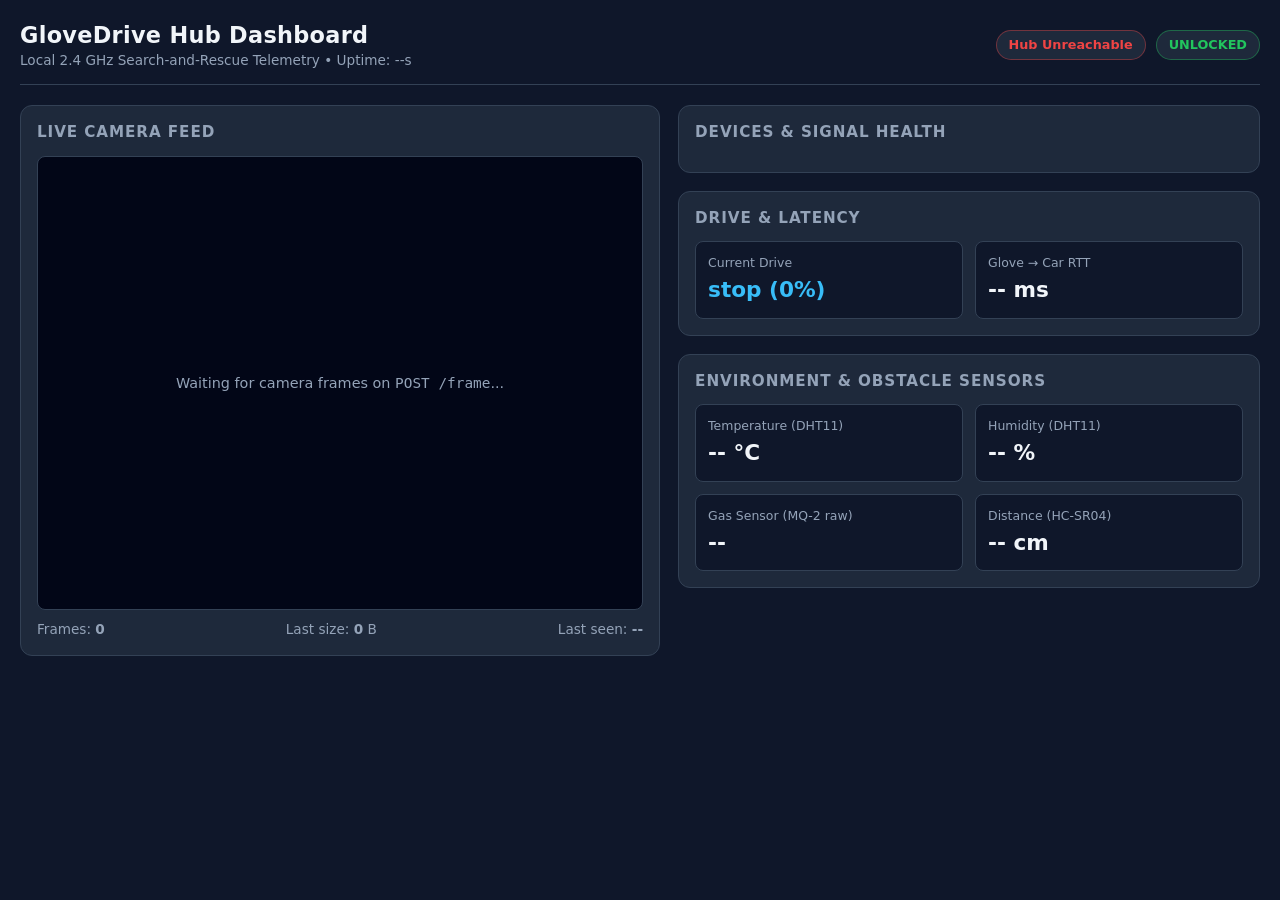
==== hub/app/dashboard.html @ 98b73a55 "Add live web telemetry dashboard at GET /" ====
<!DOCTYPE html>
<html lang="en">
<head>
  <meta charset="UTF-8" />
  <meta name="viewport" content="width=device-width, initial-scale=1.0" />
  <title>GloveDrive Telemetry Dashboard</title>
  <style>
    :root {
      --bg: #0f172a;
      --panel: #1e293b;
      --border: #334155;
      --text: #f1f5f9;
      --muted: #94a3b8;
      --green: #22c55e;
      --red: #ef4444;
      --amber: #f59e0b;
      --blue: #38bdf8;
    }
    * { box-sizing: border-box; margin: 0; padding: 0; }
    body {
      font-family: system-ui, -apple-system, Segoe UI, Roboto, sans-serif;
      background: var(--bg);
      color: var(--text);
      padding: 20px;
      line-height: 1.4;
    }
    header {
      display: flex;
      flex-wrap: wrap;
      justify-content: space-between;
      align-items: center;
      gap: 12px;
      margin-bottom: 20px;
      padding-bottom: 14px;
      border-bottom: 1px solid var(--border);
    }
    h1 { font-size: 1.4rem; font-weight: 700; letter-spacing: 0.3px; }
    .sub { color: var(--muted); font-size: 0.85rem; }
    .badges { display: flex; gap: 10px; align-items: center; }
    .badge {
      padding: 5px 12px;
      border-radius: 999px;
      font-size: 0.8rem;
      font-weight: 600;
      background: var(--panel);
      border: 1px solid var(--border);
    }
    .badge.ok { color: var(--green); border-color: rgba(34,197,94,0.4); }
    .badge.warn { color: var(--amber); border-color: rgba(245,158,11,0.4); }
    .badge.bad { color: var(--red); border-color: rgba(239,68,68,0.4); }

    .grid {
      display: grid;
      grid-template-columns: 1.1fr 1fr;
      gap: 18px;
    }
    @media (max-width: 900px) {
      .grid { grid-template-columns: 1fr; }
    }
    .card {
      background: var(--panel);
      border: 1px solid var(--border);
      border-radius: 12px;
      padding: 16px;
    }
    .card h2 {
      font-size: 0.95rem;
      text-transform: uppercase;
      letter-spacing: 0.06em;
      color: var(--muted);
      margin-bottom: 12px;
    }
    .stack { display: flex; flex-direction: column; gap: 18px; }

    .cam-box {
      width: 100%;
      aspect-ratio: 4 / 3;
      background: #020617;
      border: 1px solid var(--border);
      border-radius: 8px;
      display: flex;
      align-items: center;
      justify-content: center;
      overflow: hidden;
      position: relative;
    }
    .cam-box img {
      width: 100%;
      height: 100%;
      object-fit: contain;
      display: none;
    }
    .cam-placeholder { color: var(--muted); font-size: 0.9rem; text-align: center; padding: 16px; }
    .cam-meta {
      display: flex;
      justify-content: space-between;
      margin-top: 10px;
      font-size: 0.85rem;
      color: var(--muted);
    }

    .dev-row {
      display: flex;
      justify-content: space-between;
      align-items: center;
      padding: 10px 0;
      border-bottom: 1px solid var(--border);
    }
    .dev-row:last-child { border-bottom: none; padding-bottom: 0; }
    .dev-name { font-weight: 600; text-transform: capitalize; }
    .dev-meta { font-size: 0.82rem; color: var(--muted); }

    .metrics {
      display: grid;
      grid-template-columns: repeat(2, 1fr);
      gap: 12px;
    }
    .metric {
      background: #0f172a;
      border: 1px solid var(--border);
      border-radius: 8px;
      padding: 12px;
    }
    .metric.alert {
      border-color: var(--red);
      background: rgba(239, 68, 68, 0.12);
    }
    .metric-label { font-size: 0.78rem; color: var(--muted); margin-bottom: 4px; }
    .metric-val { font-size: 1.35rem; font-weight: 700; color: var(--text); }
    .metric-val.blue { color: var(--blue); }
    .metric-val.red { color: var(--red); }
  </style>
</head>
<body>
  <header>
    <div>
      <h1>GloveDrive Hub Dashboard</h1>
      <div class="sub">Local 2.4 GHz Search-and-Rescue Telemetry &bull; Uptime: <span id="uptime">--</span>s</div>
    </div>
    <div class="badges">
      <span id="hub-conn" class="badge ok">Hub Connected</span>
      <span id="lock-badge" class="badge ok">UNLOCKED</span>
    </div>
  </header>

  <div class="grid">
    <div class="card">
      <h2>Live Camera Feed</h2>
      <div class="cam-box">
        <img id="cam-img" alt="Latest ESP32-CAM frame" />
        <div id="cam-empty" class="cam-placeholder">Waiting for camera frames on <code>POST /frame</code>...</div>
      </div>
      <div class="cam-meta">
        <span>Frames: <strong id="cam-frames">0</strong></span>
        <span>Last size: <strong id="cam-bytes">0</strong> B</span>
        <span>Last seen: <strong id="cam-ago">--</strong></span>
      </div>
    </div>

    <div class="stack">
      <div class="card">
        <h2>Devices &amp; Signal Health</h2>
        <div id="devices-list"></div>
      </div>

      <div class="card">
        <h2>Drive &amp; Latency</h2>
        <div class="metrics">
          <div class="metric">
            <div class="metric-label">Current Drive</div>
            <div id="drive-dir" class="metric-val blue">stop (0%)</div>
          </div>
          <div class="metric">
            <div class="metric-label">Glove &rarr; Car RTT</div>
            <div id="rtt-val" class="metric-val">-- ms</div>
          </div>
        </div>
      </div>

      <div class="card">
        <h2>Environment &amp; Obstacle Sensors</h2>
        <div class="metrics">
          <div class="metric">
            <div class="metric-label">Temperature (DHT11)</div>
            <div id="s-temp" class="metric-val">-- &deg;C</div>
          </div>
          <div class="metric">
            <div class="metric-label">Humidity (DHT11)</div>
            <div id="s-hum" class="metric-val">-- %</div>
          </div>
          <div class="metric">
            <div class="metric-label">Gas Sensor (MQ-2 raw)</div>
            <div id="s-gas" class="metric-val">--</div>
          </div>
          <div id="dist-card" class="metric">
            <div class="metric-label">Distance (HC-SR04)</div>
            <div id="s-dist" class="metric-val">-- cm</div>
          </div>
        </div>
      </div>
    </div>
  </div>

  <script>
    const camImg = document.getElementById("cam-img");
    const camEmpty = document.getElementById("cam-empty");
    let lastFrameCount = -1;

    function deviceRow(name, info) {
      const online = info && info.online;
      const badgeClass = online ? "ok" : "bad";
      const label = online ? "ONLINE" : "OFFLINE";
      let meta = "";
      if (name === "camera") {
        meta = `frames=${info.frames_received ?? 0}`;
      } else {
        const rssi = info.rssi_dbm !== null && info.rssi_dbm !== undefined ? `${info.rssi_dbm} dBm (${info.signal_health})` : "no RSSI";
        const ago = info.last_seen_ago_s !== null && info.last_seen_ago_s !== undefined ? `${info.last_seen_ago_s}s ago` : "never";
        meta = `${rssi} &bull; ${ago} &bull; msgs=${info.msg_count ?? 0}`;
      }
      return `
        <div class="dev-row">
          <div>
            <div class="dev-name">${name}</div>
            <div class="dev-meta">${meta}</div>
          </div>
          <span class="badge ${badgeClass}">${label}</span>
        </div>
      `;
    }

    async function refreshStatus() {
      try {
        const res = await fetch("/status", { cache: "no-store" });
        if (!res.ok) throw new Error("status error");
        const data = await res.json();

        document.getElementById("hub-conn").textContent = "Hub Connected";
        document.getElementById("hub-conn").className = "badge ok";
        document.getElementById("uptime").textContent = data.hub_uptime_s ?? "--";

        const lockBadge = document.getElementById("lock-badge");
        if (data.locked) {
          lockBadge.textContent = "LOCKED";
          lockBadge.className = "badge warn";
        } else {
          lockBadge.textContent = "UNLOCKED";
          lockBadge.className = "badge ok";
        }

        const devs = data.devices || {};
        document.getElementById("devices-list").innerHTML =
          deviceRow("glove", devs.glove || {}) +
          deviceRow("car", devs.car || {}) +
          deviceRow("camera", devs.camera || {});

        const cam = devs.camera || {};
        document.getElementById("cam-frames").textContent = cam.frames_received ?? 0;
        document.getElementById("cam-bytes").textContent = cam.last_frame_bytes ?? 0;
        document.getElementById("cam-ago").textContent =
          cam.last_frame_ago_s !== null && cam.last_frame_ago_s !== undefined ? `${cam.last_frame_ago_s}s` : "--";

        if ((cam.frames_received ?? 0) > 0 && cam.frames_received !== lastFrameCount) {
          lastFrameCount = cam.frames_received;
          camImg.src = `/latest.jpg?t=${Date.now()}`;
          camImg.style.display = "block";
          camEmpty.style.display = "none";
        }

        const drive = data.last_drive || {};
        const dir = drive.dir || "stop";
        const spd = drive.speed ?? 0;
        document.getElementById("drive-dir").textContent = `${dir} (${spd}%)`;

        const lat = data.latency_ms || {};
        const rtt = lat.avg_rtt_ms ?? lat.last_rtt_ms;
        document.getElementById("rtt-val").textContent = rtt !== null && rtt !== undefined ? `${rtt} ms` : "-- ms";

        const s = data.latest_sensors || {};
        document.getElementById("s-temp").innerHTML = s.temp_c !== undefined ? `${s.temp_c} &deg;C` : "-- &deg;C";
        document.getElementById("s-hum").textContent = s.hum_pct !== undefined ? `${s.hum_pct} %` : "-- %";
        document.getElementById("s-gas").textContent = s.gas_raw !== undefined ? `${s.gas_raw}` : "--";

        const distEl = document.getElementById("s-dist");
        const distCard = document.getElementById("dist-card");
        if (s.dist_cm !== undefined && s.dist_cm !== null) {
          distEl.textContent = `${s.dist_cm} cm`;
          const isObstacle = s.dist_cm > 0 && s.dist_cm < 25.0;
          distCard.className = isObstacle ? "metric alert" : "metric";
          distEl.className = isObstacle ? "metric-val red" : "metric-val";
        } else {
          distEl.textContent = "-- cm";
          distCard.className = "metric";
          distEl.className = "metric-val";
        }
      } catch (e) {
        const badge = document.getElementById("hub-conn");
        badge.textContent = "Hub Unreachable";
        badge.className = "badge bad";
      }
    }

    refreshStatus();
    setInterval(refreshStatus, 250);
  </script>
</body>
</html>
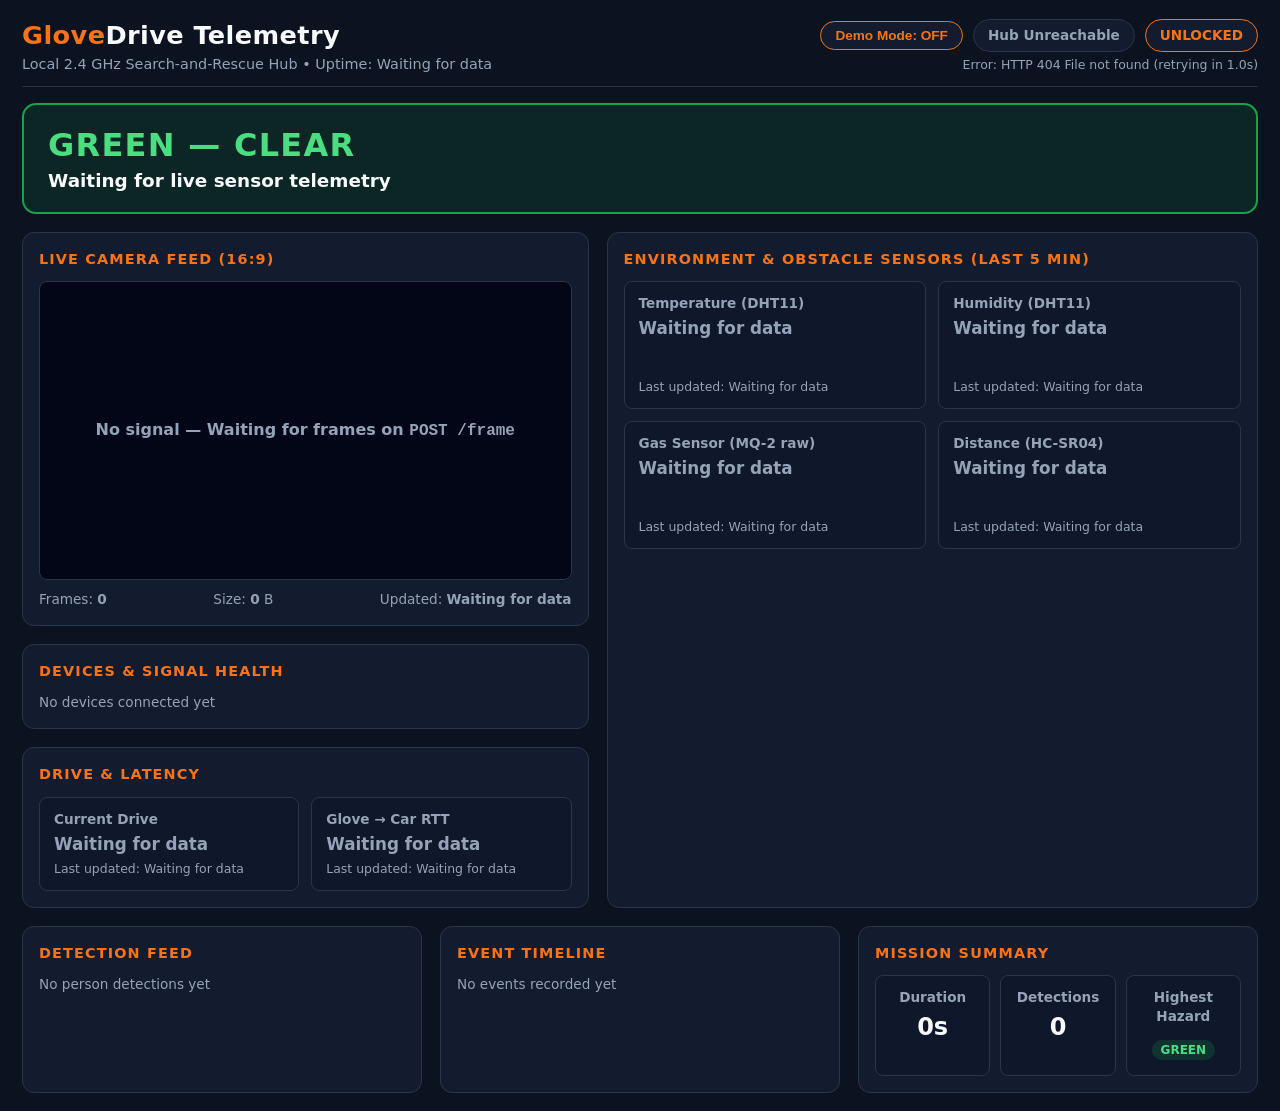
==== commit f7c1b657: "Complete dashboard phases 1-5: diagnostics, stale/offline, hazard UI, demo mode, and checklist" ====
--- a/hub/app/dashboard.html
+++ b/hub/app/dashboard.html
@@ -3,25 +3,27 @@
 <head>
   <meta charset="UTF-8" />
   <meta name="viewport" content="width=device-width, initial-scale=1.0" />
-  <title>GloveDrive Telemetry Dashboard</title>
+  <title>GloveDrive Mission Dashboard</title>
   <style>
     :root {
-      --bg: #0f172a;
-      --panel: #1e293b;
-      --border: #334155;
-      --text: #f1f5f9;
+      --bg: #0b1220;
+      --panel: #131c2e;
+      --panel-inner: #0f172a;
+      --border: #293548;
+      --text: #f8fafc;
       --muted: #94a3b8;
-      --green: #22c55e;
-      --red: #ef4444;
-      --amber: #f59e0b;
-      --blue: #38bdf8;
+      --accent: #f97316;
+      /* Green/Yellow/Red reserved ONLY for hazard status */
+      --haz-green: #16a34a;
+      --haz-yellow: #eab308;
+      --haz-red: #dc2626;
     }
     * { box-sizing: border-box; margin: 0; padding: 0; }
     body {
       font-family: system-ui, -apple-system, Segoe UI, Roboto, sans-serif;
       background: var(--bg);
       color: var(--text);
-      padding: 20px;
+      padding: 18px 22px;
       line-height: 1.4;
     }
     header {
@@ -30,33 +32,89 @@
       justify-content: space-between;
       align-items: center;
       gap: 12px;
-      margin-bottom: 20px;
-      padding-bottom: 14px;
+      margin-bottom: 16px;
+      padding-bottom: 12px;
       border-bottom: 1px solid var(--border);
     }
-    h1 { font-size: 1.4rem; font-weight: 700; letter-spacing: 0.3px; }
-    .sub { color: var(--muted); font-size: 0.85rem; }
-    .badges { display: flex; gap: 10px; align-items: center; }
+    h1 { font-size: 1.6rem; font-weight: 800; letter-spacing: 0.4px; }
+    h1 span { color: var(--accent); }
+    .sub { color: var(--muted); font-size: 0.9rem; }
+    .header-right { display: flex; flex-direction: column; align-items: flex-end; gap: 4px; }
+    .badges { display: flex; gap: 10px; align-items: center; flex-wrap: wrap; }
     .badge {
-      padding: 5px 12px;
+      padding: 6px 14px;
       border-radius: 999px;
-      font-size: 0.8rem;
-      font-weight: 600;
+      font-size: 0.85rem;
+      font-weight: 700;
       background: var(--panel);
       border: 1px solid var(--border);
-    }
-    .badge.ok { color: var(--green); border-color: rgba(34,197,94,0.4); }
-    .badge.warn { color: var(--amber); border-color: rgba(245,158,11,0.4); }
-    .badge.bad { color: var(--red); border-color: rgba(239,68,68,0.4); }
-
-    .grid {
+      color: var(--text);
+    }
+    .badge.accent { border-color: var(--accent); color: var(--accent); }
+    .badge.muted { color: var(--muted); }
+    .badge.sim { background: rgba(249, 115, 22, 0.22); border-color: var(--accent); color: #fdba74; }
+    .demo-btn {
+      padding: 6px 14px;
+      border-radius: 999px;
+      font-size: 0.85rem;
+      font-weight: 700;
+      cursor: pointer;
+      background: var(--panel);
+      border: 1px solid var(--accent);
+      color: var(--accent);
+    }
+    .demo-btn.active {
+      background: var(--accent);
+      color: #0b1220;
+    }
+
+    /* Hazard Hero (Green / Yellow / Red ONLY for hazard) */
+    .hazard-hero {
+      border-radius: 14px;
+      padding: 18px 24px;
+      margin-bottom: 18px;
+      display: flex;
+      justify-content: space-between;
+      align-items: center;
+      gap: 16px;
+      border: 2px solid var(--haz-green);
+      background: rgba(22, 163, 74, 0.14);
+    }
+    .hazard-hero.yellow {
+      border-color: var(--haz-yellow);
+      background: rgba(234, 179, 8, 0.16);
+    }
+    .hazard-hero.red {
+      border-color: var(--haz-red);
+      background: rgba(220, 38, 38, 0.22);
+    }
+    .hazard-level {
+      font-size: 2rem;
+      font-weight: 900;
+      letter-spacing: 0.04em;
+      text-transform: uppercase;
+    }
+    .hazard-hero.green .hazard-level { color: #4ade80; }
+    .hazard-hero.yellow .hazard-level { color: #facc15; }
+    .hazard-hero.red .hazard-level { color: #f87171; }
+    .hazard-reason { font-size: 1.15rem; font-weight: 600; color: var(--text); }
+
+    /* Layout Grids */
+    .grid-top {
       display: grid;
-      grid-template-columns: 1.1fr 1fr;
+      grid-template-columns: 1fr 1.15fr;
       gap: 18px;
-    }
-    @media (max-width: 900px) {
-      .grid { grid-template-columns: 1fr; }
-    }
+      margin-bottom: 18px;
+    }
+    .grid-bottom {
+      display: grid;
+      grid-template-columns: repeat(3, 1fr);
+      gap: 18px;
+    }
+    @media (max-width: 1024px) {
+      .grid-top, .grid-bottom { grid-template-columns: 1fr; }
+    }
+    .stack { display: flex; flex-direction: column; gap: 18px; }
     .card {
       background: var(--panel);
       border: 1px solid var(--border);
@@ -64,17 +122,17 @@
       padding: 16px;
     }
     .card h2 {
-      font-size: 0.95rem;
+      font-size: 0.9rem;
       text-transform: uppercase;
-      letter-spacing: 0.06em;
-      color: var(--muted);
+      letter-spacing: 0.08em;
+      color: var(--accent);
       margin-bottom: 12px;
     }
-    .stack { display: flex; flex-direction: column; gap: 18px; }
-
+
+    /* 16:9 Camera Box */
     .cam-box {
       width: 100%;
-      aspect-ratio: 4 / 3;
+      aspect-ratio: 16 / 9;
       background: #020617;
       border: 1px solid var(--border);
       border-radius: 8px;
@@ -84,13 +142,21 @@
       overflow: hidden;
       position: relative;
     }
-    .cam-box img {
-      width: 100%;
-      height: 100%;
-      object-fit: contain;
+    .cam-box img { width: 100%; height: 100%; object-fit: cover; display: none; }
+    .cam-placeholder { color: var(--muted); font-size: 1rem; font-weight: 600; text-align: center; padding: 16px; }
+    .person-badge {
+      position: absolute;
+      top: 10px;
+      left: 10px;
+      padding: 5px 12px;
+      border-radius: 8px;
+      font-size: 0.85rem;
+      font-weight: 800;
+      background: rgba(15, 23, 42, 0.88);
+      border: 1px solid var(--accent);
+      color: var(--text);
       display: none;
     }
-    .cam-placeholder { color: var(--muted); font-size: 0.9rem; text-align: center; padding: 16px; }
     .cam-meta {
       display: flex;
       justify-content: space-between;
@@ -99,6 +165,7 @@
       color: var(--muted);
     }
 
+    /* Devices */
     .dev-row {
       display: flex;
       justify-content: space-between;
@@ -107,60 +174,114 @@
       border-bottom: 1px solid var(--border);
     }
     .dev-row:last-child { border-bottom: none; padding-bottom: 0; }
-    .dev-name { font-weight: 600; text-transform: capitalize; }
-    .dev-meta { font-size: 0.82rem; color: var(--muted); }
-
+    .dev-name { font-size: 1.05rem; font-weight: 700; text-transform: capitalize; }
+    .dev-meta { font-size: 0.85rem; color: var(--muted); }
+
+    /* Sensor & Drive Metrics */
     .metrics {
       display: grid;
       grid-template-columns: repeat(2, 1fr);
       gap: 12px;
     }
     .metric {
-      background: #0f172a;
+      background: var(--panel-inner);
+      border: 1px solid var(--border);
+      border-radius: 8px;
+      padding: 12px 14px;
+    }
+    .metric-label { font-size: 0.85rem; color: var(--muted); margin-bottom: 4px; font-weight: 600; }
+    .metric-val { font-size: 1.7rem; font-weight: 800; color: var(--text); }
+    .metric-val.accent { color: var(--accent); }
+    .metric-val.muted { color: var(--muted); font-size: 1.05rem; font-weight: 600; }
+    .metric-sub { font-size: 0.78rem; color: var(--muted); margin-top: 4px; }
+    .sparkline { width: 100%; height: 28px; margin-top: 6px; display: block; }
+
+    /* Feeds & Summary */
+    .feed-list { display: flex; flex-direction: column; gap: 10px; max-height: 280px; overflow-y: auto; }
+    .det-card {
+      display: flex;
+      gap: 12px;
+      align-items: center;
+      background: var(--panel-inner);
+      border: 1px solid var(--border);
+      border-radius: 8px;
+      padding: 8px 10px;
+    }
+    .det-card img { width: 72px; height: 48px; object-fit: cover; border-radius: 6px; background: #020617; }
+    .det-info { flex: 1; }
+    .det-title { font-weight: 700; font-size: 0.95rem; }
+    .det-meta { font-size: 0.8rem; color: var(--muted); }
+    .haz-pill { padding: 3px 9px; border-radius: 999px; font-size: 0.75rem; font-weight: 800; text-transform: uppercase; }
+    .haz-pill.green { background: rgba(22,163,74,0.2); color: #4ade80; }
+    .haz-pill.yellow { background: rgba(234,179,8,0.2); color: #facc15; }
+    .haz-pill.red { background: rgba(220,38,38,0.25); color: #f87171; }
+
+    .event-row {
+      display: flex;
+      justify-content: space-between;
+      gap: 10px;
+      padding: 8px 10px;
+      background: var(--panel-inner);
+      border: 1px solid var(--border);
+      border-radius: 8px;
+      font-size: 0.88rem;
+    }
+    .event-time { color: var(--muted); font-size: 0.8rem; white-space: nowrap; }
+    .summary-grid { display: grid; grid-template-columns: repeat(3, 1fr); gap: 10px; }
+    .summary-box {
+      background: var(--panel-inner);
       border: 1px solid var(--border);
       border-radius: 8px;
       padding: 12px;
-    }
-    .metric.alert {
-      border-color: var(--red);
-      background: rgba(239, 68, 68, 0.12);
-    }
-    .metric-label { font-size: 0.78rem; color: var(--muted); margin-bottom: 4px; }
-    .metric-val { font-size: 1.35rem; font-weight: 700; color: var(--text); }
-    .metric-val.blue { color: var(--blue); }
-    .metric-val.red { color: var(--red); }
+      text-align: center;
+    }
+    .summary-num { font-size: 1.5rem; font-weight: 800; margin-top: 4px; }
   </style>
 </head>
 <body>
   <header>
     <div>
-      <h1>GloveDrive Hub Dashboard</h1>
-      <div class="sub">Local 2.4 GHz Search-and-Rescue Telemetry &bull; Uptime: <span id="uptime">--</span>s</div>
+      <h1><span>Glove</span>Drive Telemetry</h1>
+      <div class="sub">Local 2.4 GHz Search-and-Rescue Hub &bull; Uptime: <span id="uptime">Waiting for data</span></div>
     </div>
-    <div class="badges">
-      <span id="hub-conn" class="badge ok">Hub Connected</span>
-      <span id="lock-badge" class="badge ok">UNLOCKED</span>
+    <div class="header-right">
+      <div class="badges">
+        <button id="demo-toggle" class="demo-btn" type="button">Demo Mode: OFF</button>
+        <span id="sim-badge" class="badge sim" style="display: none;">SIMULATED DATA</span>
+        <span id="hub-conn" class="badge muted">Connecting...</span>
+        <span id="lock-badge" class="badge accent">UNLOCKED</span>
+      </div>
+      <div id="hub-err" class="sub" style="font-size: 0.78rem; min-height: 1em;"></div>
     </div>
   </header>
 
-  <div class="grid">
-    <div class="card">
-      <h2>Live Camera Feed</h2>
-      <div class="cam-box">
-        <img id="cam-img" alt="Latest ESP32-CAM frame" />
-        <div id="cam-empty" class="cam-placeholder">Waiting for camera frames on <code>POST /frame</code>...</div>
-      </div>
-      <div class="cam-meta">
-        <span>Frames: <strong id="cam-frames">0</strong></span>
-        <span>Last size: <strong id="cam-bytes">0</strong> B</span>
-        <span>Last seen: <strong id="cam-ago">--</strong></span>
-      </div>
+  <!-- Hazard Hero (Green/Yellow/Red ONLY for hazard) -->
+  <section id="hazard-hero" class="hazard-hero green">
+    <div>
+      <div id="hazard-level" class="hazard-level">GREEN &mdash; CLEAR</div>
+      <div id="hazard-reason" class="hazard-reason">Waiting for live sensor telemetry</div>
     </div>
-
+  </section>
+
+  <div class="grid-top">
     <div class="stack">
       <div class="card">
+        <h2>Live Camera Feed (16:9)</h2>
+        <div class="cam-box">
+          <img id="cam-img" alt="Latest ESP32-CAM frame" />
+          <div id="cam-empty" class="cam-placeholder">No signal &mdash; Waiting for frames on <code>POST /frame</code></div>
+          <div id="person-badge" class="person-badge">Person Detected (0%)</div>
+        </div>
+        <div class="cam-meta">
+          <span>Frames: <strong id="cam-frames">0</strong></span>
+          <span>Size: <strong id="cam-bytes">0</strong> B</span>
+          <span>Updated: <strong id="cam-ago">Waiting for data</strong></span>
+        </div>
+      </div>
+
+      <div class="card">
         <h2>Devices &amp; Signal Health</h2>
-        <div id="devices-list"></div>
+        <div id="devices-list"><div class="dev-meta">No devices connected yet</div></div>
       </div>
 
       <div class="card">
@@ -168,55 +289,207 @@
         <div class="metrics">
           <div class="metric">
             <div class="metric-label">Current Drive</div>
-            <div id="drive-dir" class="metric-val blue">stop (0%)</div>
+            <div id="drive-dir" class="metric-val muted">Waiting for data</div>
+            <div id="drive-sub" class="metric-sub">Last updated: Waiting for data</div>
           </div>
           <div class="metric">
             <div class="metric-label">Glove &rarr; Car RTT</div>
-            <div id="rtt-val" class="metric-val">-- ms</div>
+            <div id="rtt-val" class="metric-val muted">Waiting for data</div>
+            <div id="rtt-sub" class="metric-sub">Last updated: Waiting for data</div>
           </div>
         </div>
       </div>
-
-      <div class="card">
-        <h2>Environment &amp; Obstacle Sensors</h2>
-        <div class="metrics">
-          <div class="metric">
-            <div class="metric-label">Temperature (DHT11)</div>
-            <div id="s-temp" class="metric-val">-- &deg;C</div>
-          </div>
-          <div class="metric">
-            <div class="metric-label">Humidity (DHT11)</div>
-            <div id="s-hum" class="metric-val">-- %</div>
-          </div>
-          <div class="metric">
-            <div class="metric-label">Gas Sensor (MQ-2 raw)</div>
-            <div id="s-gas" class="metric-val">--</div>
-          </div>
-          <div id="dist-card" class="metric">
-            <div class="metric-label">Distance (HC-SR04)</div>
-            <div id="s-dist" class="metric-val">-- cm</div>
-          </div>
+    </div>
+
+    <div class="card">
+      <h2>Environment &amp; Obstacle Sensors (Last <span id="trend-mins">5</span> min)</h2>
+      <div class="metrics">
+        <div class="metric">
+          <div class="metric-label">Temperature (DHT11)</div>
+          <div id="s-temp" class="metric-val muted">Waiting for data</div>
+          <svg id="spark-temp" class="sparkline" viewBox="0 0 120 28" preserveAspectRatio="none"></svg>
+          <div id="s-temp-sub" class="metric-sub">Last updated: Waiting for data</div>
+        </div>
+        <div class="metric">
+          <div class="metric-label">Humidity (DHT11)</div>
+          <div id="s-hum" class="metric-val muted">Waiting for data</div>
+          <svg id="spark-hum" class="sparkline" viewBox="0 0 120 28" preserveAspectRatio="none"></svg>
+          <div id="s-hum-sub" class="metric-sub">Last updated: Waiting for data</div>
+        </div>
+        <div class="metric">
+          <div class="metric-label">Gas Sensor (MQ-2 raw)</div>
+          <div id="s-gas" class="metric-val muted">Waiting for data</div>
+          <svg id="spark-gas" class="sparkline" viewBox="0 0 120 28" preserveAspectRatio="none"></svg>
+          <div id="s-gas-sub" class="metric-sub">Last updated: Waiting for data</div>
+        </div>
+        <div class="metric">
+          <div class="metric-label">Distance (HC-SR04)</div>
+          <div id="s-dist" class="metric-val muted">Waiting for data</div>
+          <svg id="spark-dist" class="sparkline" viewBox="0 0 120 28" preserveAspectRatio="none"></svg>
+          <div id="s-dist-sub" class="metric-sub">Last updated: Waiting for data</div>
         </div>
       </div>
     </div>
   </div>
 
+  <div class="grid-bottom">
+    <div class="card">
+      <h2>Detection Feed</h2>
+      <div id="detection-feed" class="feed-list">
+        <div class="dev-meta">No person detections yet</div>
+      </div>
+    </div>
+
+    <div class="card">
+      <h2>Event Timeline</h2>
+      <div id="event-timeline" class="feed-list">
+        <div class="dev-meta">No events recorded yet</div>
+      </div>
+    </div>
+
+    <div class="card">
+      <h2>Mission Summary</h2>
+      <div class="summary-grid">
+        <div class="summary-box">
+          <div class="metric-label">Duration</div>
+          <div id="sum-dur" class="summary-num">0s</div>
+        </div>
+        <div class="summary-box">
+          <div class="metric-label">Detections</div>
+          <div id="sum-det" class="summary-num">0</div>
+        </div>
+        <div class="summary-box">
+          <div class="metric-label">Highest Hazard</div>
+          <div id="sum-haz" class="summary-num"><span class="haz-pill green">GREEN</span></div>
+        </div>
+      </div>
+    </div>
+  </div>
+
   <script>
+    // Configurable placeholders (do not invent thresholds: fill in your calibrated values)
+    const THRESHOLDS = {
+      GAS_YELLOW: null,   // [GAS_YELLOW]
+      GAS_RED: null,      // [GAS_RED]
+      TEMP_YELLOW: null,  // [TEMP_YELLOW]
+      TEMP_RED: null,     // [TEMP_RED]
+      OBSTACLE_CM: 25.0,  // Matches hub/app/config.py OBSTACLE_THRESHOLD_CM
+    };
+    const STALE_AFTER_S = 5.0;
+    const OFFLINE_AFTER_S = 3.0;
+    const TREND_WINDOW_MINUTES = 5; // [minutes]
+    const POLL_BASE_MS = 250;
+    const POLL_MAX_BACKOFF_MS = 5000;
+
+    document.getElementById("trend-mins").textContent = String(TREND_WINDOW_MINUTES);
+
+    let pollDelayMs = POLL_BASE_MS;
+    let pollTimer = null;
+    let lastFrameCount = -1;
+    let highestHazardRank = 0; // 0=green, 1=yellow, 2=red
+    const history = { temp: [], hum: [], gas: [], dist: [] };
+
     const camImg = document.getElementById("cam-img");
     const camEmpty = document.getElementById("cam-empty");
-    let lastFrameCount = -1;
+
+    function pushHistory(arr, val) {
+      if (typeof val !== "number" || Number.isNaN(val)) return;
+      const now = Date.now();
+      arr.push({ t: now, v: val });
+      const cutoff = now - TREND_WINDOW_MINUTES * 60 * 1000;
+      while (arr.length > 0 && arr[0].t < cutoff) arr.shift();
+      if (arr.length > 120) arr.shift();
+    }
+
+    function renderSparkline(svgId, arr) {
+      const svg = document.getElementById(svgId);
+      if (!arr || arr.length < 2) {
+        svg.innerHTML = "";
+        return;
+      }
+      const vals = arr.map((p) => p.v);
+      const min = Math.min(...vals);
+      const max = Math.max(...vals);
+      const span = max - min || 1;
+      const pts = vals
+        .map((v, i) => {
+          const x = (i / (vals.length - 1)) * 120;
+          const y = 25 - ((v - min) / span) * 22;
+          return `${x.toFixed(1)},${y.toFixed(1)}`;
+        })
+        .join(" ");
+      svg.innerHTML = `<polyline fill="none" stroke="#f97316" stroke-width="2" points="${pts}" />`;
+    }
+
+    function formatLastUpdated(agoS) {
+      if (agoS === null || agoS === undefined) {
+        return { text: "Last updated: Waiting for data", stale: false };
+      }
+      if (agoS > STALE_AFTER_S) {
+        return { text: `Stale (${agoS.toFixed(1)}s ago)`, stale: true };
+      }
+      return { text: `Last updated: ${agoS.toFixed(1)}s ago`, stale: false };
+    }
+
+    function setMetric(valId, subId, valueText, agoS, valueClass = "metric-val") {
+      const valEl = document.getElementById(valId);
+      const subEl = document.getElementById(subId);
+      const lu = formatLastUpdated(agoS);
+
+      if (agoS === null || agoS === undefined || valueText === null) {
+        valEl.textContent = "Waiting for data";
+        valEl.className = "metric-val muted";
+      } else if (lu.stale) {
+        valEl.textContent = "Stale";
+        valEl.className = "metric-val muted";
+      } else {
+        valEl.innerHTML = valueText;
+        valEl.className = valueClass;
+      }
+      subEl.textContent = lu.text;
+      subEl.className = "metric-sub";
+    }
+
+    function evaluateHazard(s, sAgo, latestDetection) {
+      if (sAgo === null || sAgo === undefined || sAgo > STALE_AFTER_S) {
+        return { level: "green", title: "GREEN \u2014 STANDBY", reason: "Waiting for live sensor telemetry" };
+      }
+      if (THRESHOLDS.GAS_RED !== null && s.gas_raw >= THRESHOLDS.GAS_RED) {
+        return { level: "red", title: "RED \u2014 CRITICAL", reason: `Gas above RED threshold (${s.gas_raw})` };
+      }
+      if (THRESHOLDS.TEMP_RED !== null && s.temp_c >= THRESHOLDS.TEMP_RED) {
+        return { level: "red", title: "RED \u2014 CRITICAL", reason: `Temperature above RED threshold (${s.temp_c} \u00B0C)` };
+      }
+      if (latestDetection && latestDetection.hazard === "red") {
+        return { level: "red", title: "RED \u2014 PERSON IN DANGER", reason: `Person detected (${Math.round(latestDetection.confidence * 100)}%)` };
+      }
+      if (THRESHOLDS.GAS_YELLOW !== null && s.gas_raw >= THRESHOLDS.GAS_YELLOW) {
+        return { level: "yellow", title: "YELLOW \u2014 CAUTION", reason: `Gas above YELLOW threshold (${s.gas_raw})` };
+      }
+      if (THRESHOLDS.TEMP_YELLOW !== null && s.temp_c >= THRESHOLDS.TEMP_YELLOW) {
+        return { level: "yellow", title: "YELLOW \u2014 CAUTION", reason: `Temperature above YELLOW threshold (${s.temp_c} \u00B0C)` };
+      }
+      if (typeof s.dist_cm === "number" && s.dist_cm > 0 && s.dist_cm < THRESHOLDS.OBSTACLE_CM) {
+        return { level: "yellow", title: "YELLOW \u2014 OBSTACLE", reason: `Obstacle within ${THRESHOLDS.OBSTACLE_CM} cm (${s.dist_cm} cm)` };
+      }
+      return { level: "green", title: "GREEN \u2014 CLEAR", reason: "All monitored readings within normal range" };
+    }
 
     function deviceRow(name, info) {
-      const online = info && info.online;
-      const badgeClass = online ? "ok" : "bad";
-      const label = online ? "ONLINE" : "OFFLINE";
+      const ago = name === "camera" ? info.last_frame_ago_s : info.last_seen_ago_s;
+      const isOnline = Boolean(info && info.online) && (ago === null || ago === undefined || ago <= OFFLINE_AFTER_S);
+      const label = isOnline ? "ONLINE" : "OFFLINE";
+      const badgeClass = isOnline ? "accent" : "muted";
       let meta = "";
       if (name === "camera") {
-        meta = `frames=${info.frames_received ?? 0}`;
+        const lu = ago !== null && ago !== undefined ? `${ago.toFixed(1)}s ago` : "never";
+        meta = `frames=${info.frames_received ?? 0} &bull; last seen: ${lu}`;
       } else {
-        const rssi = info.rssi_dbm !== null && info.rssi_dbm !== undefined ? `${info.rssi_dbm} dBm (${info.signal_health})` : "no RSSI";
-        const ago = info.last_seen_ago_s !== null && info.last_seen_ago_s !== undefined ? `${info.last_seen_ago_s}s ago` : "never";
-        meta = `${rssi} &bull; ${ago} &bull; msgs=${info.msg_count ?? 0}`;
+        const rssi = info.rssi_dbm !== null && info.rssi_dbm !== undefined
+          ? `${info.rssi_dbm} dBm (${info.signal_health})`
+          : "RSSI: Waiting for data";
+        const lu = ago !== null && ago !== undefined ? `${ago.toFixed(1)}s ago` : "never";
+        meta = `${rssi} &bull; last seen: ${lu}`;
       }
       return `
         <div class="dev-row">
@@ -229,79 +502,293 @@
       `;
     }
 
+    function formatClock(tsMs) {
+      if (!tsMs) return "--";
+      return new Date(tsMs).toLocaleTimeString();
+    }
+
     async function refreshStatus() {
+      const badge = document.getElementById("hub-conn");
+      const errEl = document.getElementById("hub-err");
+      let data;
+
       try {
         const res = await fetch("/status", { cache: "no-store" });
-        if (!res.ok) throw new Error("status error");
-        const data = await res.json();
-
-        document.getElementById("hub-conn").textContent = "Hub Connected";
-        document.getElementById("hub-conn").className = "badge ok";
-        document.getElementById("uptime").textContent = data.hub_uptime_s ?? "--";
-
-        const lockBadge = document.getElementById("lock-badge");
-        if (data.locked) {
-          lockBadge.textContent = "LOCKED";
-          lockBadge.className = "badge warn";
-        } else {
-          lockBadge.textContent = "UNLOCKED";
-          lockBadge.className = "badge ok";
-        }
-
-        const devs = data.devices || {};
-        document.getElementById("devices-list").innerHTML =
-          deviceRow("glove", devs.glove || {}) +
-          deviceRow("car", devs.car || {}) +
-          deviceRow("camera", devs.camera || {});
-
-        const cam = devs.camera || {};
-        document.getElementById("cam-frames").textContent = cam.frames_received ?? 0;
-        document.getElementById("cam-bytes").textContent = cam.last_frame_bytes ?? 0;
-        document.getElementById("cam-ago").textContent =
-          cam.last_frame_ago_s !== null && cam.last_frame_ago_s !== undefined ? `${cam.last_frame_ago_s}s` : "--";
-
-        if ((cam.frames_received ?? 0) > 0 && cam.frames_received !== lastFrameCount) {
+        if (!res.ok) throw new Error(`HTTP ${res.status} ${res.statusText}`);
+        data = await res.json();
+        pollDelayMs = POLL_BASE_MS;
+      } catch (e) {
+        console.error("[GloveDrive] /status fetch failed:", e);
+        badge.textContent = "Hub Unreachable";
+        badge.className = "badge muted";
+        pollDelayMs = Math.min(pollDelayMs * 2, POLL_MAX_BACKOFF_MS);
+        errEl.textContent = `Error: ${e && e.message ? e.message : String(e)} (retrying in ${(pollDelayMs / 1000).toFixed(1)}s)`;
+        scheduleNextPoll();
+        return;
+      }
+
+      try {
+        errEl.textContent = "";
+        applyDashboardData(data);
+      } catch (e) {
+        console.error("[GloveDrive] Dashboard render error:", e);
+        errEl.textContent = `Render error: ${e && e.message ? e.message : String(e)}`;
+      }
+
+      scheduleNextPoll();
+    }
+
+    function scheduleNextPoll() {
+      if (pollTimer) clearTimeout(pollTimer);
+      if (!demoMode) {
+        pollTimer = setTimeout(refreshStatus, pollDelayMs);
+      }
+    }
+
+    // -----------------------------------------------------------------------
+    // Phase 4: Demo Mode (Offline Replay with SIMULATED DATA badge)
+    // -----------------------------------------------------------------------
+    let demoMode = false;
+    let demoTimer = null;
+    let demoTick = 0;
+
+    function makeSampleFrameDataUrl(label, showBox) {
+      const c = document.createElement("canvas");
+      c.width = 640;
+      c.height = 360;
+      const ctx = c.getContext("2d");
+      ctx.fillStyle = "#08101e";
+      ctx.fillRect(0, 0, 640, 360);
+      // Grid & horizon
+      ctx.strokeStyle = "#1e293b";
+      ctx.lineWidth = 1;
+      for (let x = 0; x < 640; x += 40) { ctx.beginPath(); ctx.moveTo(x, 0); ctx.lineTo(x, 360); ctx.stroke(); }
+      for (let y = 0; y < 360; y += 40) { ctx.beginPath(); ctx.moveTo(0, y); ctx.lineTo(640, y); ctx.stroke(); }
+      // Simulated rescue scene silhouette
+      ctx.fillStyle = "#334155";
+      ctx.fillRect(60, 220, 140, 100);
+      ctx.fillRect(430, 200, 160, 120);
+      if (showBox) {
+        // Person silhouette + detection box
+        ctx.fillStyle = "#e2e8f0";
+        ctx.beginPath(); ctx.arc(320, 155, 16, 0, Math.PI * 2); ctx.fill();
+        ctx.fillRect(302, 174, 36, 68);
+        ctx.strokeStyle = "#f97316";
+        ctx.lineWidth = 3;
+        ctx.strokeRect(285, 128, 70, 126);
+        ctx.fillStyle = "#f97316";
+        ctx.fillRect(285, 104, 150, 24);
+        ctx.fillStyle = "#0b1220";
+        ctx.font = "bold 14px system-ui";
+        ctx.fillText(label, 291, 121);
+      }
+      ctx.fillStyle = "#94a3b8";
+      ctx.font = "14px monospace";
+      ctx.fillText("ESP32-CAM SIMULATED STREAM", 16, 28);
+      return c.toDataURL("image/jpeg", 0.85);
+    }
+
+    function applyDashboardData(data) {
+      const badge = document.getElementById("hub-conn");
+      const devs = data.devices || {};
+      const onlineCount = ["glove", "car", "camera"].filter((k) => devs[k] && devs[k].online).length;
+      if (onlineCount === 0) {
+        badge.textContent = "Hub Connected (No Devices)";
+        badge.className = "badge muted";
+      } else {
+        badge.textContent = `Hub Connected (${onlineCount}/3 Online)`;
+        badge.className = "badge accent";
+      }
+
+      const uptimeS = data.hub_uptime_s ?? 0;
+      document.getElementById("uptime").textContent = `${uptimeS}s`;
+      document.getElementById("sum-dur").textContent = `${Math.floor(uptimeS)}s`;
+      document.getElementById("lock-badge").textContent = data.locked ? "LOCKED" : "UNLOCKED";
+
+      const anySeen =
+        (devs.glove && devs.glove.last_seen_ago_s !== null && devs.glove.last_seen_ago_s !== undefined) ||
+        (devs.car && devs.car.last_seen_ago_s !== null && devs.car.last_seen_ago_s !== undefined) ||
+        (devs.camera && (devs.camera.frames_received ?? 0) > 0);
+
+      document.getElementById("devices-list").innerHTML = !anySeen && onlineCount === 0
+        ? '<div class="dev-meta">No devices connected yet</div>'
+        : deviceRow("glove", devs.glove || {}) + deviceRow("car", devs.car || {}) + deviceRow("camera", devs.camera || {});
+
+      const cam = devs.camera || {};
+      document.getElementById("cam-frames").textContent = cam.frames_received ?? 0;
+      document.getElementById("cam-bytes").textContent = cam.last_frame_bytes ?? 0;
+      const camLu = formatLastUpdated(cam.last_frame_ago_s);
+      document.getElementById("cam-ago").textContent =
+        cam.last_frame_ago_s !== null && cam.last_frame_ago_s !== undefined
+          ? (camLu.stale ? `Stale (${cam.last_frame_ago_s.toFixed(1)}s ago)` : `${cam.last_frame_ago_s.toFixed(1)}s ago`)
+          : "Waiting for data";
+
+      if ((cam.frames_received ?? 0) > 0 && cam.online) {
+        if (data.demo_frame_url) {
+          camImg.src = data.demo_frame_url;
+        } else if (cam.frames_received !== lastFrameCount) {
           lastFrameCount = cam.frames_received;
           camImg.src = `/latest.jpg?t=${Date.now()}`;
-          camImg.style.display = "block";
-          camEmpty.style.display = "none";
         }
-
-        const drive = data.last_drive || {};
-        const dir = drive.dir || "stop";
-        const spd = drive.speed ?? 0;
-        document.getElementById("drive-dir").textContent = `${dir} (${spd}%)`;
-
-        const lat = data.latency_ms || {};
-        const rtt = lat.avg_rtt_ms ?? lat.last_rtt_ms;
-        document.getElementById("rtt-val").textContent = rtt !== null && rtt !== undefined ? `${rtt} ms` : "-- ms";
-
-        const s = data.latest_sensors || {};
-        document.getElementById("s-temp").innerHTML = s.temp_c !== undefined ? `${s.temp_c} &deg;C` : "-- &deg;C";
-        document.getElementById("s-hum").textContent = s.hum_pct !== undefined ? `${s.hum_pct} %` : "-- %";
-        document.getElementById("s-gas").textContent = s.gas_raw !== undefined ? `${s.gas_raw}` : "--";
-
-        const distEl = document.getElementById("s-dist");
-        const distCard = document.getElementById("dist-card");
-        if (s.dist_cm !== undefined && s.dist_cm !== null) {
-          distEl.textContent = `${s.dist_cm} cm`;
-          const isObstacle = s.dist_cm > 0 && s.dist_cm < 25.0;
-          distCard.className = isObstacle ? "metric alert" : "metric";
-          distEl.className = isObstacle ? "metric-val red" : "metric-val";
-        } else {
-          distEl.textContent = "-- cm";
-          distCard.className = "metric";
-          distEl.className = "metric-val";
-        }
-      } catch (e) {
-        const badge = document.getElementById("hub-conn");
-        badge.textContent = "Hub Unreachable";
-        badge.className = "badge bad";
-      }
-    }
-
-    refreshStatus();
-    setInterval(refreshStatus, 250);
+        camImg.style.display = "block";
+        camEmpty.style.display = "none";
+      } else {
+        camImg.style.display = "none";
+        camEmpty.style.display = "block";
+      }
+
+      const pBadge = document.getElementById("person-badge");
+      if (data.latest_detection) {
+        pBadge.style.display = "block";
+        pBadge.textContent = `Person Detected (${Math.round((data.latest_detection.confidence ?? 0) * 100)}%)`;
+      } else {
+        pBadge.style.display = "none";
+      }
+
+      const carAgo = devs.car ? devs.car.last_seen_ago_s : null;
+      const drive = data.last_drive || {};
+      setMetric("drive-dir", "drive-sub", drive.dir ? `${drive.dir} (${drive.speed ?? 0}%)` : null, carAgo, "metric-val accent");
+
+      const lat = data.latency_ms || {};
+      const rtt = lat.avg_rtt_ms ?? lat.last_rtt_ms;
+      setMetric("rtt-val", "rtt-sub", rtt !== null && rtt !== undefined ? `${rtt} ms` : null, carAgo);
+
+      const s = data.latest_sensors || {};
+      const sAgo = data.sensors_last_seen_ago_s;
+      if (sAgo !== null && sAgo !== undefined && sAgo <= STALE_AFTER_S) {
+        pushHistory(history.temp, s.temp_c);
+        pushHistory(history.hum, s.hum_pct);
+        pushHistory(history.gas, s.gas_raw);
+        pushHistory(history.dist, s.dist_cm);
+      }
+      setMetric("s-temp", "s-temp-sub", s.temp_c !== undefined ? `${s.temp_c} &deg;C` : null, sAgo);
+      setMetric("s-hum", "s-hum-sub", s.hum_pct !== undefined ? `${s.hum_pct} %` : null, sAgo);
+      setMetric("s-gas", "s-gas-sub", s.gas_raw !== undefined ? `${s.gas_raw}` : null, sAgo);
+      setMetric("s-dist", "s-dist-sub", s.dist_cm !== undefined && s.dist_cm !== null ? `${s.dist_cm} cm` : null, sAgo);
+
+      renderSparkline("spark-temp", history.temp);
+      renderSparkline("spark-hum", history.hum);
+      renderSparkline("spark-gas", history.gas);
+      renderSparkline("spark-dist", history.dist);
+
+      const haz = data.demo_hazard || evaluateHazard(s, sAgo, data.latest_detection);
+      const hero = document.getElementById("hazard-hero");
+      hero.className = `hazard-hero ${haz.level}`;
+      document.getElementById("hazard-level").textContent = haz.title;
+      document.getElementById("hazard-reason").textContent = haz.reason;
+
+      const rank = haz.level === "red" ? 2 : haz.level === "yellow" ? 1 : 0;
+      if (rank > highestHazardRank) highestHazardRank = rank;
+      const maxHaz = highestHazardRank === 2 ? "red" : highestHazardRank === 1 ? "yellow" : "green";
+      document.getElementById("sum-haz").innerHTML = `<span class="haz-pill ${maxHaz}">${maxHaz.toUpperCase()}</span>`;
+
+      const dets = data.detections || [];
+      document.getElementById("sum-det").textContent = String(dets.length);
+      document.getElementById("detection-feed").innerHTML = dets.length === 0
+        ? '<div class="dev-meta">No person detections yet</div>'
+        : dets.map((d) => `
+            <div class="det-card">
+              <img src="${d.image_url || '/latest.jpg'}" alt="Detection" />
+              <div class="det-info">
+                <div class="det-title">Person (${Math.round((d.confidence ?? 0) * 100)}%)</div>
+                <div class="det-meta">${formatClock(d.ts)}</div>
+              </div>
+              <span class="haz-pill ${d.hazard || 'yellow'}">${(d.hazard || 'yellow').toUpperCase()}</span>
+            </div>
+          `).join("");
+
+      const evs = data.events || [];
+      document.getElementById("event-timeline").innerHTML = evs.length === 0
+        ? '<div class="dev-meta">No events recorded yet</div>'
+        : evs.map((ev) => `
+            <div class="event-row">
+              <span>${ev.message}</span>
+              <span class="event-time">${formatClock(ev.ts)}</span>
+            </div>
+          `).join("");
+    }
+
+    function runDemoStep() {
+      demoTick += 1;
+      const phase = demoTick % 16; // 16-second loop: Green -> Yellow (obstacle) -> Red (person + gas) -> Signal Lost
+      const now = Date.now();
+      const signalLost = phase >= 12 && phase <= 14;
+      const isObstacle = phase >= 4 && phase <= 7;
+      const isRed = phase >= 8 && phase <= 11;
+
+      const demoHazard = isRed
+        ? { level: "red", title: "RED \u2014 CRITICAL", reason: "Person detected in high-gas zone" }
+        : isObstacle
+          ? { level: "yellow", title: "YELLOW \u2014 OBSTACLE", reason: "Obstacle within 25 cm (16.5 cm) \u2014 glove alerted" }
+          : signalLost
+            ? { level: "yellow", title: "YELLOW \u2014 SIGNAL LOST", reason: "Car signal lost \u2014 firmware safety stop active" }
+            : { level: "green", title: "GREEN \u2014 CLEAR", reason: "Search sector nominal" };
+
+      const sampleImg = makeSampleFrameDataUrl("PERSON 92%", isRed || phase > 8);
+      const dets = phase >= 8
+        ? [
+            { ts: now - 2000, confidence: 0.92, hazard: "red", image_url: sampleImg },
+            { ts: now - 9000, confidence: 0.86, hazard: "yellow", image_url: sampleImg },
+          ]
+        : [];
+
+      const evs = [
+        { ts: now - 1000, message: signalLost ? "car signal lost (safety stop)" : isRed ? "Person detected (92%)" : isObstacle ? "Obstacle alert (16.5 cm < 25.0 cm)" : "System unlocked by glove" },
+        { ts: now - 5000, message: "Obstacle alert (18.2 cm < 25.0 cm)" },
+        { ts: now - 10000, message: "System locked by glove" },
+      ];
+
+      applyDashboardData({
+        hub_uptime_s: demoTick,
+        locked: false,
+        last_drive: { dir: signalLost || isObstacle ? "stop" : "forward", speed: signalLost || isObstacle ? 0 : 75 },
+        devices: {
+          glove: { online: true, last_seen_ago_s: 0.2, rssi_dbm: -48, signal_health: "excellent", msg_count: demoTick * 8 },
+          car: { online: !signalLost, last_seen_ago_s: signalLost ? 4.2 : 0.3, rssi_dbm: signalLost ? -88 : -56, signal_health: signalLost ? "weak" : "excellent", msg_count: demoTick * 5 },
+          camera: { online: true, frames_received: demoTick * 5, last_frame_ago_s: 0.2, last_frame_bytes: 12480 },
+        },
+        latest_sensors: {
+          temp_c: isRed ? 41.2 : 27.4 + (phase % 3) * 0.3,
+          hum_pct: 51.0 + (phase % 4),
+          gas_raw: isRed ? 740 : 280 + phase * 10,
+          dist_cm: isObstacle ? 16.5 : 64.0 - phase * 2,
+        },
+        sensors_last_seen_ago_s: signalLost ? 4.2 : 0.3,
+        latency_ms: { avg_rtt_ms: 8.4, last_rtt_ms: 7.9 },
+        latest_detection: isRed ? { confidence: 0.92, hazard: "red" } : null,
+        detections: dets,
+        events: evs,
+        demo_frame_url: sampleImg,
+        demo_hazard: demoHazard,
+      });
+    }
+
+    document.getElementById("demo-toggle").addEventListener("click", () => {
+      demoMode = !demoMode;
+      const btn = document.getElementById("demo-toggle");
+      const simBadge = document.getElementById("sim-badge");
+      if (demoMode) {
+        if (pollTimer) clearTimeout(pollTimer);
+        btn.textContent = "Demo Mode: ON";
+        btn.classList.add("active");
+        simBadge.style.display = "inline-block";
+        document.getElementById("hub-err").textContent = "";
+        demoTick = 0;
+        highestHazardRank = 0;
+        history.temp.length = 0; history.hum.length = 0; history.gas.length = 0; history.dist.length = 0;
+        runDemoStep();
+        demoTimer = setInterval(runDemoStep, 1000);
+      } else {
+        if (demoTimer) clearInterval(demoTimer);
+        btn.textContent = "Demo Mode: OFF";
+        btn.classList.remove("active");
+        simBadge.style.display = "none";
+        highestHazardRank = 0;
+        refreshStatus();
+      }
+    });
+
+    window.addEventListener("DOMContentLoaded", refreshStatus);
   </script>
 </body>
 </html>
